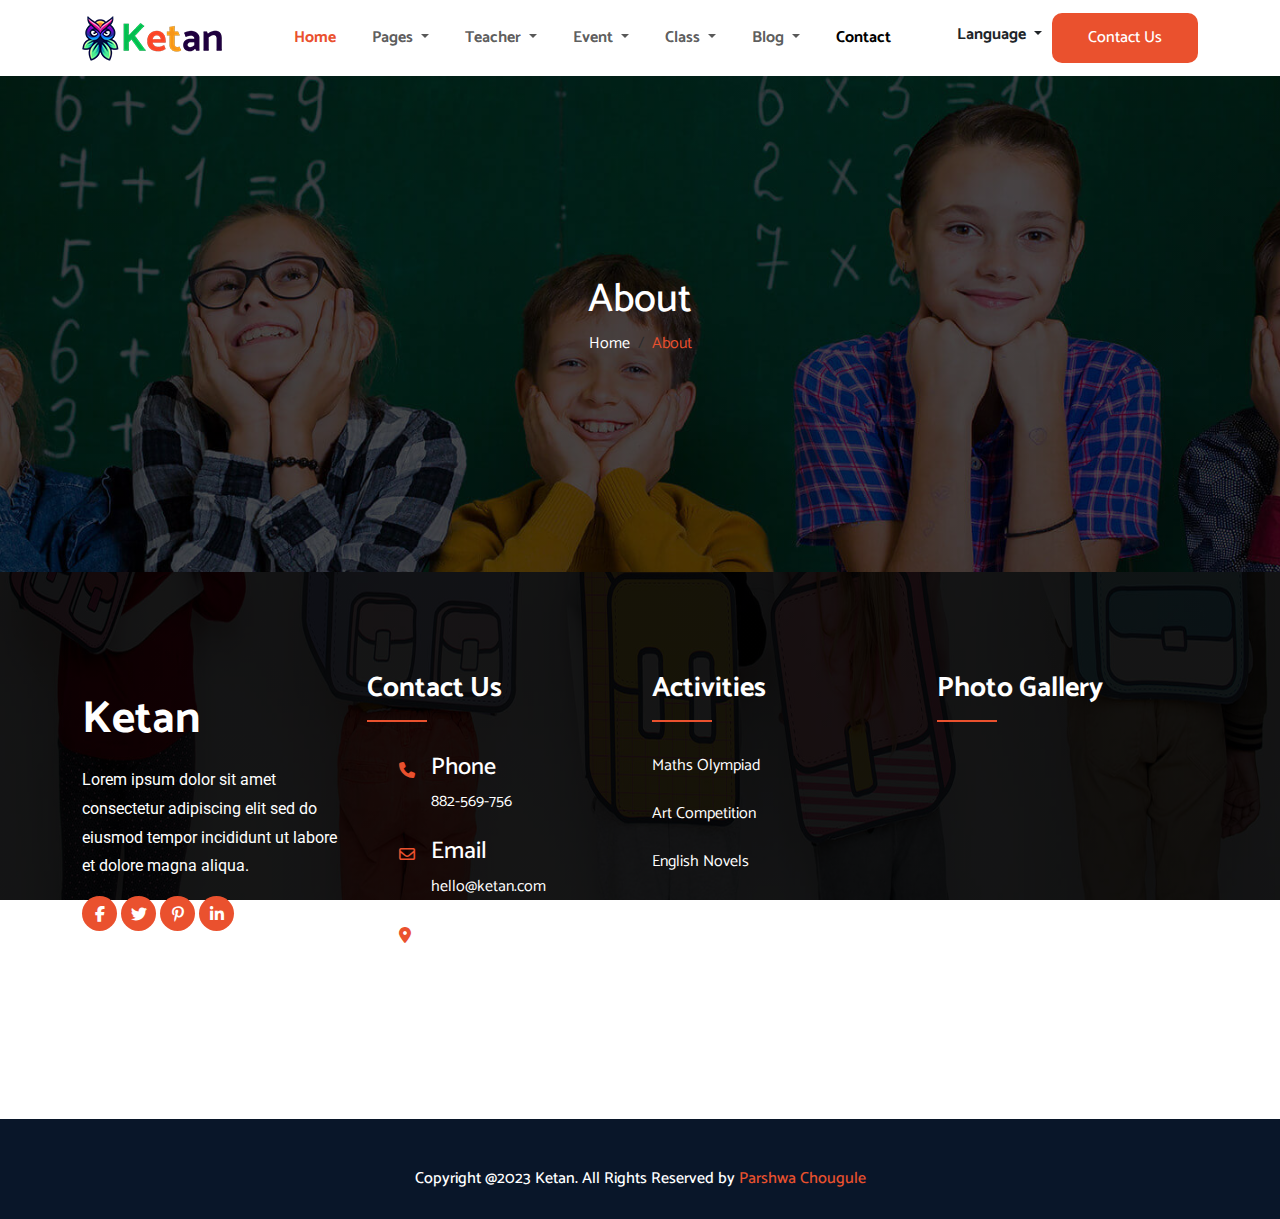
==== about.html @ 49267022 "footer section" ====
<!DOCTYPE html>
<html lang="en">
    <head>
        <meta charset="UTF-8">
        <meta name="viewport" content="width=device-width, initial-scale=1.0">
        <meta charset="UTF-8">
        <meta name="viewport" content="width=device-width, initial-scale=1.0">
        <title>Ketan - Childcare & Kids School</title>
        <link rel="shortcut icon" href="./assets/img/favicon.png" type="image/x-icon">

        <link rel="stylesheet" href="https://cdnjs.cloudflare.com/ajax/libs/font-awesome/6.4.2/css/all.min.css">
        <link rel="stylesheet" href="https://fonts.googleapis.com/css2?family=Material+Symbols+Outlined:opsz,wght,FILL,GRAD@24,400,0,0" />
        <link rel="stylesheet" href="https://cdn.jsdelivr.net/npm/bootstrap@5.3.2/dist/css/bootstrap.min.css">
        <link rel="stylesheet" href="./assets/css/style.css">
    </head>
    <body>
        <!-- Header Section Start -->
        <header>
                <nav class="navbar navbar-expand-lg ">
                    <div class="container">
                    <a class="navbar-brand" href="index.html">
                        <img src="./assets/img/logo.png" alt="">
                    </a>
                    <button class="navbar-toggler" type="button" data-bs-toggle="collapse" data-bs-target="#navbarSupportedContent" aria-controls="navbarSupportedContent" aria-expanded="false" aria-label="Toggle navigation">
                        <span class="navbar-toggler-icon"></span>
                    </button>
                    <div class="collapse navbar-collapse" id="navbarSupportedContent">
                        <ul class="navbar-nav mx-auto mb-2 mb-lg-0">
                            <li class="nav-item">
                                <a class="nav-link text-orange fw-bold active" aria-current="page" href="index.html">
                                    Home
                                </a>
                            </li>
                            <li class="nav-item dropdown">
                                <a class="nav-link fw-bold dropdown-toggle" href="#" role="button" data-bs-toggle="dropdown" aria-expanded="false">
                                Pages
                                </a>
                                <ul class="dropdown-menu">
                                    <li><a class="dropdown-item fw-bold" href="about.html">About</a></li>
                                    <li><a class="dropdown-item fw-bold" href="#">Gallery</a></li>
                                    <li><a class="dropdown-item fw-bold" href="#">Pricing</a></li>
                                    <li><a class="dropdown-item fw-bold" href="#">How to Apply</a></li>
                                </ul>
                            </li>
                            <li class="nav-item dropdown">
                                <a class="nav-link fw-bold dropdown-toggle" href="#" role="button" data-bs-toggle="dropdown" aria-expanded="false">
                                Teacher
                                </a>
                                <ul class="dropdown-menu">
                                    <li><a class="dropdown-item fw-bold" href="#">Teacher</a></li>
                                    <li><a class="dropdown-item fw-bold" href="#">Teacher Details</a></li>
                                </ul>
                            </li>
                            <li class="nav-item dropdown">
                                <a class="nav-link fw-bold dropdown-toggle" href="#" role="button" data-bs-toggle="dropdown" aria-expanded="false">
                                Event
                                </a>
                                <ul class="dropdown-menu">
                                    <li><a class="dropdown-item fw-bold" href="#">Event</a></li>
                                    <li><a class="dropdown-item fw-bold" href="#">Event Details</a></li>
                                </ul>
                            </li>
                            <li class="nav-item dropdown">
                                <a class="nav-link fw-bold dropdown-toggle" href="#" role="button" data-bs-toggle="dropdown" aria-expanded="false">
                                Class
                                </a>
                                <ul class="dropdown-menu">
                                    <li><a class="dropdown-item fw-bold" href="#">Class</a></li>
                                    <li><a class="dropdown-item fw-bold" href="#">Class Details</a></li>
                                </ul>
                            </li>
                            <li class="nav-item dropdown">
                                <a class="nav-link fw-bold dropdown-toggle" href="#" role="button" data-bs-toggle="dropdown" aria-expanded="false">
                                Blog
                                </a>
                                <ul class="dropdown-menu">
                                    <li><a class="dropdown-item fw-bold" href="#">Bolg</a></li>
                                    <li><a class="dropdown-item fw-bold" href="#">Bolg Details</a></li>
                                </ul>
                            </li>
                            <li class="nav-item">
                                <a class="nav-link fw-bold active" aria-current="page" href="#">Contact</a>
                            </li>
                        </ul>
                        <form class="d-flex " role="search">
                            <li class="nav-item dropdown">
                                <a class="nav-link fw-bold dropdown-toggle" href="#" role="button" data-bs-toggle="dropdown" aria-expanded="false">
                                Language
                                </a>
                                <ul class="dropdown-menu">
                                    <li><a class="dropdown-item" href="#">Class</a></li>
                                    <li><a class="dropdown-item" href="#">Class Details</a></li>
                                </ul>
                            </li>
                        <button class="btn" type="submit">Contact Us</button>
                        </form>
                    </div>
                    </div>
                </nav>
        </header>
        <!-- /Header Section End -->
         
        <!-- About Banner Section Start -->
        <section class="about-banner">
            <div class="container">
                <div class="row">
                    <div class="col-12">
                        <h1 class="text-center text-white">About</h1>
                        <nav aria-label="breadcrumb">
                            <ol class="breadcrumb d-flex align-items-center justify-content-center">
                                <li class="breadcrumb-item"><a class="text-decoration-none text-white" href="index.html">Home</a></li>
                                <li class="breadcrumb-item active text-orange" aria-current="page">About</li>
                            </ol>
                        </nav>
                    </div>
                </div>
            </div>
        </section>
        <!-- /About Banner Section End -->

        <!-- Footer Section Start -->
        <footer class="footer pt-100 pb-70">
            <div class="container">
             <div class="row">
                 <div class="col-lg-3 col-ms-6">
                     <h1 class="text-white">Ketan</h1>
                     <p class="text-white">Lorem ipsum dolor sit amet consectetur adipiscing elit sed do eiusmod tempor incididunt ut labore et dolore magna aliqua.
                     </p>
                     <ul class="list-unstyled">
                         <li class="d-inline-block social">
                             <a href="javascript:void()" class="text-decoration-none">
                                 <i class="fa-brands fa-facebook-f text-white"></i>
                             </a>
                         </li>
                         <li class="d-inline-block social">
                             <a href="javascript:void()" class="text-decoration-none">
                                 <i class="fa-brands fa-twitter text-white"></i>
                             </a>
                         </li>
                         <li class="d-inline-block social">
                             <a href="javascript:void()" class="text-decoration-none">
                                 <i class="fa-brands fa-pinterest-p text-white"></i>
                             </a>
                         </li>
                         <li class="d-inline-block social">
                             <a href="javascript:void()" class="text-decoration-none">
                                 <i class="fa-brands fa-linkedin-in text-white"></i>
                              </a>
                         </li>
                     </ul>
                 </div>
                 <div class="col-lg-3 col-ms-6 contact">
                     <h3 class="text-white fw-bold position-relative pb-3">Contact Us</h1>
                     <ul class="list-untyled">
                         <li class="d-flex pt-4">
                             <i class="fa-solid fa-phone text-orange pt-2"></i>
                             <div class="ms-3">
                                 <h4 class="text-white">Phone</h4>
                                 <a class="text-decoration-none" href="tel:882-569-756">882-569-756</a>
                             </div>
                         </li>
                         <li class="d-flex pt-4">
                             <i class="fa-regular fa-envelope text-orange pt-2"></i>
                             <div class="ms-3">
                                 <h4 class="text-white">
                                     Email
                                 </h4>
                                 <a class="text-decoration-none" href="Email:hello@ketan.com">hello@ketan.com</a>
                             </div>
                         </li>
                         <li class="d-flex pt-4">
                             <i class="fa-solid fa-location-dot text-orange pt-1"></i>
                             <div class="ms-3">
                                 <h4 class="text-white">
                                     Address
                                 </h4>
                                 <p class="text-white">
                                     416119 Karveer Kolhapur,<br>Maharashtra, India
                                 </p>
                             </div>
                         </li>
                     </ul>
                 </div>
                 <div class="col-lg-3 col-ms-6 contact">
                     <h3 class="text-white fw-bold position-relative pb-3">Activities</h1>
                     <ul class="list-unstyled">
                         <li class="pt-4">
                             <a class="text-decoration-none pt-1" href="Maths Olympiad">Maths Olympiad</a>
                         </li>
                         <li class="pt-4">
                             <a class="text-decoration-none pt-1" href="Art Competition">Art Competition</a>
                         </li>
                         <li class="pt-4">
                             <a class="text-decoration-none pt-1" href="English Novels">English Novels</a>
                         </li>
                         <li class="pt-4">
                             <a class="text-decoration-none pt-1" href="Science Competition">Science Competition</a>
                         </li>
                         <li class="pt-4">
                             <a class="text-decoration-none pt-1" href="Teachers Day">Teachers Day</a>
                         </li>
                         <li class="pt-4">
                             <a class="text-decoration-none pt-1" href="World Kids Day">World Kids Day</a>
                         </li>
                     </ul>
                 </div>
                 <div class="col-lg-3 col-ms-6">
                     <h3 class="text-white fw-bold position-relative pb-3">Photo Gallery</h1>
                     <ul>
                         <li>
                             <div class="overflow-hidden"></div>
                         </li>
                         <li></li>
                         <li></li>
                     </ul>
                 </div>
             </div>
            </div>
         </footer>
         <!-- /Footer Section End -->
 
         <!-- Footer Bottom Section Start -->
         <footer class="bottom">
             <h6>Copyright @2023 Ketan. All Rights Reserved by <a class="text-decoration-none" href="Parshwa">Parshwa Chougule</a></h6>
         </footer>
         <!-- /Footer Bottom Section End -->
    </body>
</html>
---- assets/css/style.css ----
/* @import url('https://fonts.googleapis.com/css2?family=Catamaran:wght@100;200;300;400;500;600;700;800;900&family=Poppins&family=Roboto:wght@100;300;400;500;700;900&display=swap'); */
@import url('https://fonts.googleapis.com/css2?family=Catamaran:wght@100;200;300;400;500;600;700;800;900&family=Poppins&family=Roboto:wght@100;300;400;500;700;900&family=Sacramento&display=swap');
*{
    margin: 0px;
    padding: 0px;
    box-sizing: border-box;
    border: none;
    font-family: "Catamaran", sans-serif;
    font-size: 16px;
}
/* Universal CSS Start */
.text-orange{color: #EA512E !important;}
.text-black{color: #1B0238;}
.text-silver{color: #797B8C;}
.bg-light-orange{background: #FDF6ED ;}
.bg-light-yellow{background: #FEE9CA;}
.bg-orange{background: #EA512E;}
.bg-yellow{background: #F5890D;}
.mt-5{margin-top: 50px;}
.mt-10{margin-top: 100px;}
.mt-20{
    margin-top: 150px;
}
.ml-20{margin-left: 78%;}
.pt-20{padding-top: 25px;}
.pt-60{padding-top: 100px;}
.pl-2{padding-left: 2px;}
.pl-20{padding-left: 20px;}
.pl-50{padding-left: 77.7%;}
.pb-70{padding-bottom: 70px;}
.pt-100{padding-top: 100px;}
.pt-50{padding-top: 43%;}
.pt-40{padding-top: 63.4%;}
.pt-30{padding-top: 42.6%;}
.pb-100{padding-bottom: 100px;}
.btn{
    color: #fff;
    display: inline-block;
    padding: 12px 35px;
    font-size: 16px;
    font-weight: 500;
    border-radius: 10px;
    background: #EA512E;
}
.btn:hover{
    color: #fff;
    background: #F5890D;
}
.btn1{
    color: #fff;
    display: inline-block;
    text-decoration: none;
    padding: 12px 35px;
    font-size: 16px;
    font-weight: 500;
    border-radius: 10px;
    background: #F5890D;
}
.btn1:hover{
    color: #fff;
    background: #EA512E;
}
p {
    margin-bottom: 15px;
    line-height: 1.8;
    color: #6b6b84;
    font-weight: 400;
    font-family: "Roboto", sans-serif;
    font-size: 16px;
    
}
img{
    display: inline-block;
    max-width: 100%;
    height: auto;
}
/* /Universal CSS End */

/* Header Section Start */
li{
    list-style-type: none;
}
.nav-link{
    margin: 10px;
}
/* /Header Section End */

/* Hero Section Start */
.banner{
    width: 100%;
    height: 700px;
    background: url(../img/main-banner-bg.jpg);
    background-size: cover;
    background-position: 100% 100%;
}
.shape-1{
    top: 3.5%;
    left: .7%;
    animation: move 1s linear infinite alternate;
}
.shape-2{
    top: 3.5%;
    left: 50%;
    animation: move2 1s linear infinite alternate;
}
.shape-3{
    top: 66%;
    left: .7%;
    z-index: 9;
    animation: move3 1s linear infinite alternate;
}
.shape-4{
    top: 88%;
    left: 50%;
    z-index: 9;
    animation: move4 3s linear infinite alternate;
}
.shape-5{
    top: 102%;
    left: 90%;
    animation: move5 1s linear infinite alternate;
}
.shape-6{
    top: 92%;
    left: 0%;
}
.banner h1 {
    color: #1B0238;
    font-size: 60px;
    font-weight: bold;
    margin-top: 20px;
    margin-bottom: 20px;
}
/* /Hero Section End */

/* Banner Section Start */
.banner2 span,
.popular span,
.teacher span,
.core-value span,
.upcoming span,
.blog span,
.testimonials .span{
    font-size: 20px;
    color: #ea512e;
    font-weight: 600;
    font-family: "Sacramento", cursive;
}
.banner2 h3,
.popular h2,
.teacher h3,
.core-value h3,
.upcoming h3,
.blog h2,
.testimonials h2,
.footer h1{
    font-size: 45px;
    margin-top: 20px;
    margin-bottom: 20px;
    font-weight: bold;
}
.banner2 .image{
    text-align: center;
    position: relative;
    z-index: 1;
}
.banner2 .image img{
    border-radius: 50%;
    padding: 20px;
}
.teacher .teacher-image{
    z-index: 999 !important;
}
.banner2 .image::before{
    position: absolute;
    content: "";
    height: 100%;
    width: 100%;
    background-color: #ea512e;
    left: 0;
    right: 0;
    top: 0;
    z-index: -1;
    border-radius: 50%;
    transition: 0.5s;
    animation: border-transform-default 20s linear infinite alternate forwards;
}
.banner2 .image::after{
    position: absolute;
    content: "";
    height: 100%;
    width: 100%;
    background-color: #F5890D;
    left: 0;
    right: 0;
    top: 0;
    z-index: -1;
    border-radius: 50%;
    transition: 0.5s;
    animation: border-transform-default 50s linear infinite alternate forwards;
}
.banner2 li{
    list-style-type: none;
    position: relative;
    font-size: 16px;
    font-weight: 600;
    color: #1b0238;
    max-width: 50%;
    margin-top: 20px;
    padding-left: 40px;
    padding-top: 5px;
}
.banner2 li span{
    height: 30px;
    width: 30px;
    line-height: 30px;
    font-size: 16px;
    font-family: "Roboto", sans-serif;
    display: inline-block;
    color: #ffffff;
    background: #ea512e;
    border-radius: 50px;
    text-align: center;
    position: absolute;
    left: 0;
    top: 0;
    
}
.banner2 li:hover span{
    background:#F5890D;
    transition: all 0.3s linear;
}
/* /Banner Section End */

/* Popular class Section Start */
.popular .card:hover img{
    transform: rotate(2deg) scale(1.1);
    transition: all 0.3s linear;
}
.card-body{
    padding: 40px 30px;
}
.popular .card-body .price{
    position: absolute;
    display: inline-block;
    padding: 10px;
    margin-top: 76.8%;
    background-color: #ea512e;
    right: 0;
    top: 0;
    font-size: 20px;
    font-weight: bold;
    color: #ffffff;
    line-height: 1;
    border-radius: 0 0 0 10px;
    transition: 0.5s;
}
.popular .list{
    margin-top: 20px;
    padding: 20px 10px;
    border-top: 1px dashed #EA512E;
}
.popular .list .span,
.testimonials .card.teacher .Music{
    font-family: "Catamaran", sans-serif;
    font-size: 16px;
}
/* /Popular class Section End */

/* Core Value Section Start */
.core-value .number{
    width: 60px;
    height: 60px;
    line-height: 60px;
    text-align: center;
    border-radius: 50%;
    display: inline-block;
    margin-top: 1.5%;
    margin-right: 20px;
    font-size: 25px;
    color: #1B0238;
    border: 3px solid #fff;
    outline: 1px solid #e5e4e4;
    outline-offset: 2px;
    transition: 0.5s;
    cursor: pointer;
    font-family: "Catamaran", sans-serif;
}
.core-value .number:hover{
    color: #fff;
    transition: 0.5s;
    background: #EA512E !important;
    outline-color: #EA512E;
}

/* /Core Value Section End */

/* Teacher Section Start */
.teacher{
    background: url(../img/teacher-bg.jpg);
    background-size: 100% 100%;
}
.teacher .social-media{
    position: absolute;
    bottom: 0;
    left: 0;
    right: 0;
    margin-bottom: -70px;
    transition: all 0.5s ease-in;
}
.teacher .teacher-image::before{
    position: absolute;
    content: "";
    height: 100%;
    width: 100%;
    background-color: #ea512e;
    left: 0;
    right: 0;
    top: 0;
    z-index: -1;
    border-radius: 50%;
    transition: 0.5s;
    animation: border-transform-default 10s linear infinite alternate forwards;
}
.teacher .teacher-image:hover .social-media{
    margin-bottom: 0px;
    transition: all 0.5s ease-out;
}
.teacher .social-media li{
    width: 30px;
    height: 30px;
    line-height: 32px;
    background: #EA512E;
    border-radius: 50%;
    transition: 0.3s ease;
}
.teacher .social-media li a{
    color: white;
}
.teacher .social-media li:hover{
    background: #f5890d;
    transition: 0.3s ease;
}
/* /Teacher Section End */

/* Testimonials Section Start */
.card.teachers{
    height: auto;
    padding: 30px;
    text-align: center;
    border-radius: 49%;
    border: none;
    background-color: #FEE9CA;
}
.card.teachers div{
    width: 65px;
    height: 65px;
    line-height: 75px;
    margin: auto;
    border-radius: 50%;
    color: #EA512E;
    background: #fff;
}
.card.teachers:hover div{
    color: #fff;
    background: #EA512E;
    transition: all 0.2s linear;
}
.testimonials .nav-button button{
    width: 50px;
    height: 50px;
    line-height: 10px;
    font-size: 45px;
    font-weight: 600;
    border-radius: 50%;
   text-align: center;
    color: #fff;
    background: #EA512E;
    margin-left: -40px;
}
.testimonials .nav-button button:hover{
    background: #F5890D;
    transition: 0.3s linear;
}

/* /Testimonials Section End */

/* Upcoming Events Section Start */
.upcoming{
    position: relative;
    background: url(../img/event-bg.jpg);
    background-size: 100% 100%;
    background-attachment: fixed;
}
/* /Upcoming Events Section End */

/* News And Blog Section Start */
.blog .card:hover img{
    transform: rotate(2deg) scale(1.1);
    transition: all 0.3s linear;
}
.card-boy{
    padding: 40px 30px;
    background: #FDEEE9;
}
.card-boy .a{
    color: #1B0238;
    font-weight: 700;
}
.card-boy .a:hover{
    color: #EA512E;
    transition: all 0.1s linear;
}
/* /News And Blog Section End */

/* Footer Section Start */
.footer{
    background: linear-gradient(rgba(0,0,0,0.9),rgba(0,0,0,0.9)),url(../img/footer-bg.jpg);
    background-size: 100% 100%;
    background-repeat: no-repeat;
    background-attachment: fixed;
}
.footer .social{
    width: 35px;
    height: 35px;
    font-size: 16px;
    text-align: center;
    line-height: 40px;
    border-radius: 50%;
    background: #EA512E;
}
.footer h3::after{
    content: '';
    position: absolute;
    bottom: 0;
    left: 0;
    width: 60px;
    height: 2px;
    background-color: #EA512E;
}
.footer .contact a{
    color: #fff;
}
.footer .contact a:hover{
    color: #EA512E;
    border-bottom: 1px solid #EA512E;
    transition: 0.3s;
}
.footer .Gallary img{
    padding: 1px;
}
.footer .Gallary .photos{
    display: inline-block;
}
.footer .Gallary img:hover{
    transform: rotate(2deg) scale(1.2);
    transform: all .6s;
    transition: all 0.9s;
}
.footer .Gallary img{
    transform: all .6s;
    transition: all 0.9s;
}
/* /Footer Section End */

/* Footer Bottom Section Start */
.bottom{
    width: 100%;
    height: 100px;
    padding-top: 50px;
    background: #091629;
    color: #fff;
    text-align: center;
    
}
.bottom a{
    color: #EA512E;
}
.bottom a:hover{
    color: #fff;
}
/* Footer Bottom Section End */

/* about Section Start */
.about-banner{
    width: 100%;
    padding: 200px 0px;
    background: linear-gradient(rgba(0,0,0,0.7),rgba(0,0,0,0.7)),url(../img/page-banner-1\ \(1\).jpg);
    background-size: cover;
    background-position: center center;
    background-attachment: fixed;
}
/* about Section End */







/* Animation Section Start */
.rotate2{
    position: fixed;
    top: 50%;
    right: 20px;
    margin-top: 10px;
    display: flex;
    padding: 15px;
    color: #fff;
    width: 130px;
    height: 50px;
    border-radius: 20px;
    background-color: rgb(112, 176, 17);
    animation: rotate2 2s linear alternate infinite;
}
/* /Animation Section End */
















@keyframes rotate2 {
    0%{
        transform: scale(1,1,1);
    }
    50%{
        transform: scale3d(0.7,0.7,0.7) rotate3d(0,0,1, -10deg);
    }
    100%{
        transform: scale3d(1,1,1) rotate3d(0,0,1, 10deg);
    }
}

@keyframes move{
    0%{}
    100%{left: 2%;}
} 
@keyframes move2{
    0%{}
    100%{left: 52.5%;}
} 
@keyframes move3{
    0%{}
    100%{left: 2%;}
} 
@keyframes move4{
    0%{}
    100%{top: 83%;}
} 
@keyframes move5{
    0%{}
    100%{left: 88%;}
} 


@keyframes border-transform-default {
    0%, 100% {
        border-radius: 63% 37% 54% 46%/55% 48% 52% 45%;
    }
    14% {
        border-radius: 40% 60% 54% 46%/49% 60% 40% 51%;
    }
    28% {
        border-radius: 54% 46% 38% 62%/49% 70% 30% 51%;
    }
    42% {
        border-radius: 61% 39% 55% 45%/61% 38% 62% 39%;
    }
    56% {
        border-radius: 61% 39% 67% 33%/70% 50% 50% 30%;
    }
    70% {
        border-radius: 50% 50% 34% 66%/56% 68% 32% 44%;
    }
    84% {
        border-radius: 46% 54% 50% 50%/35% 61% 39% 65%;
    }
}
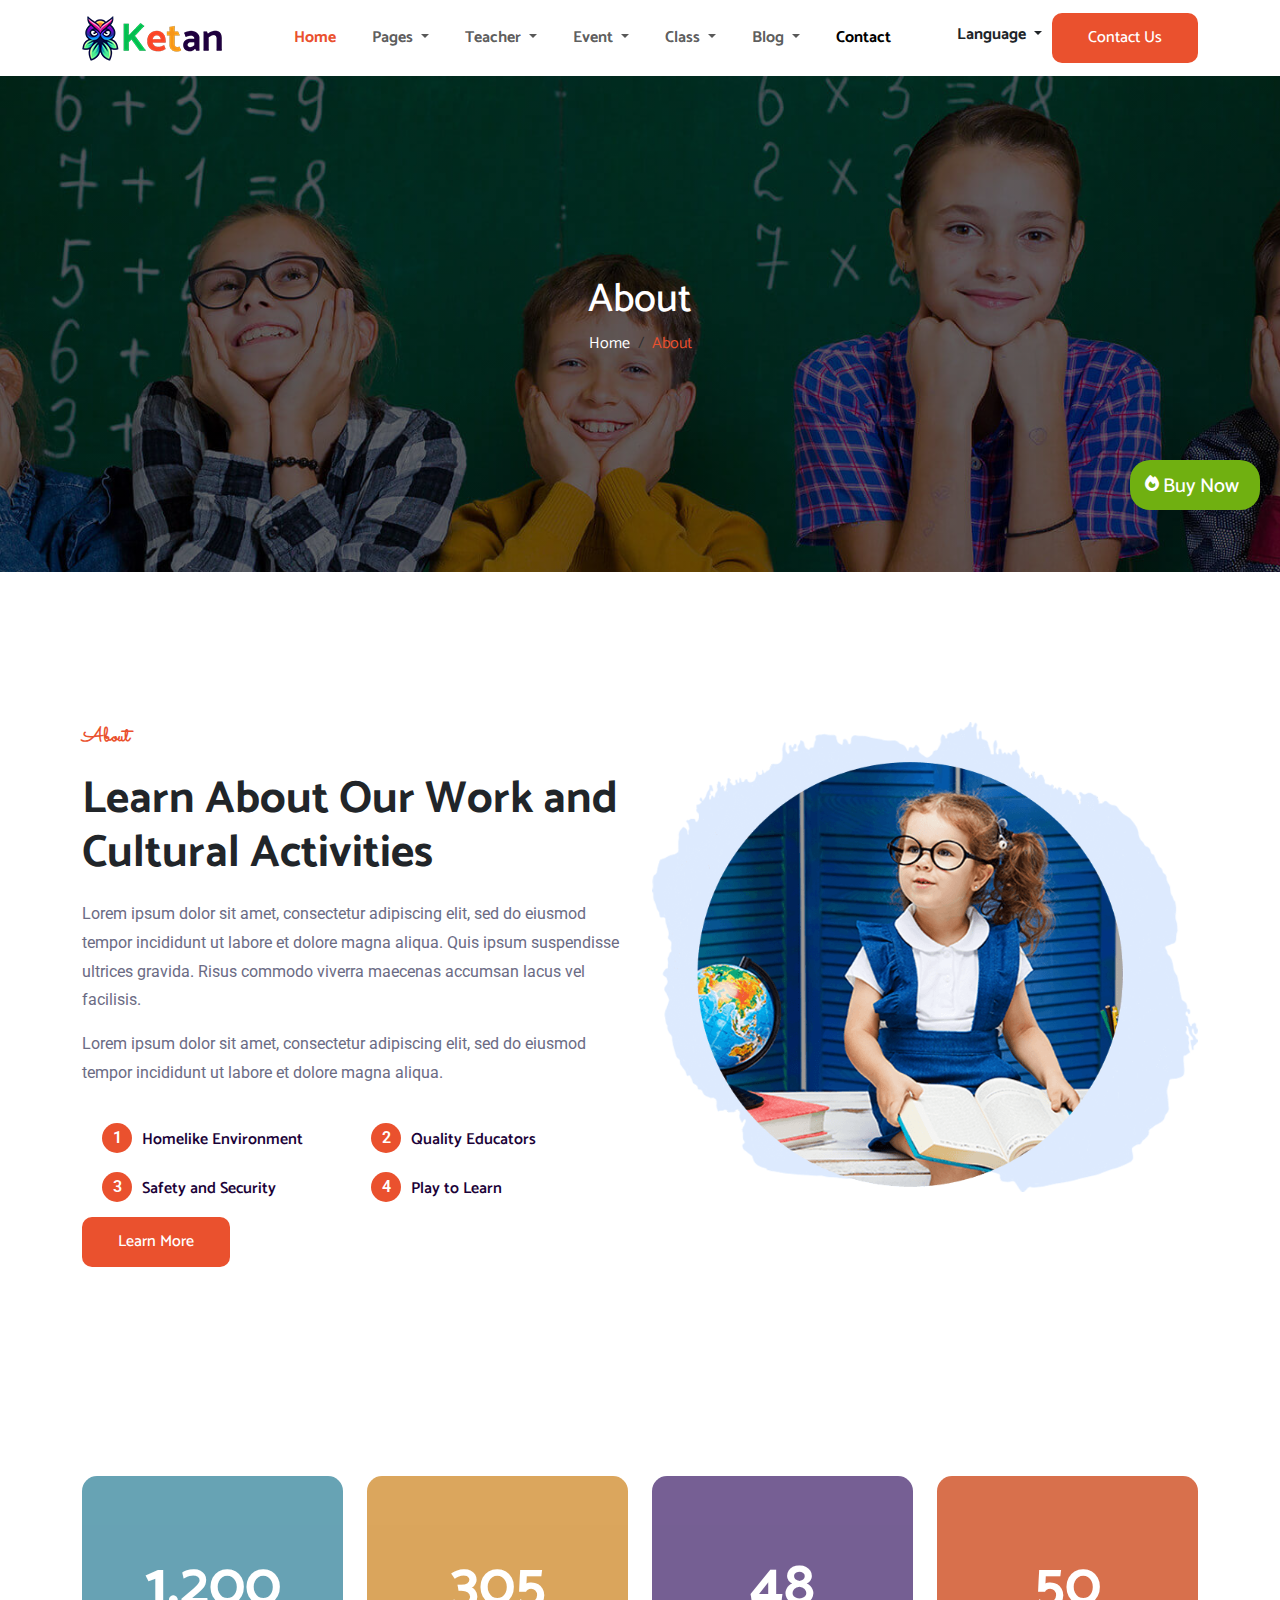
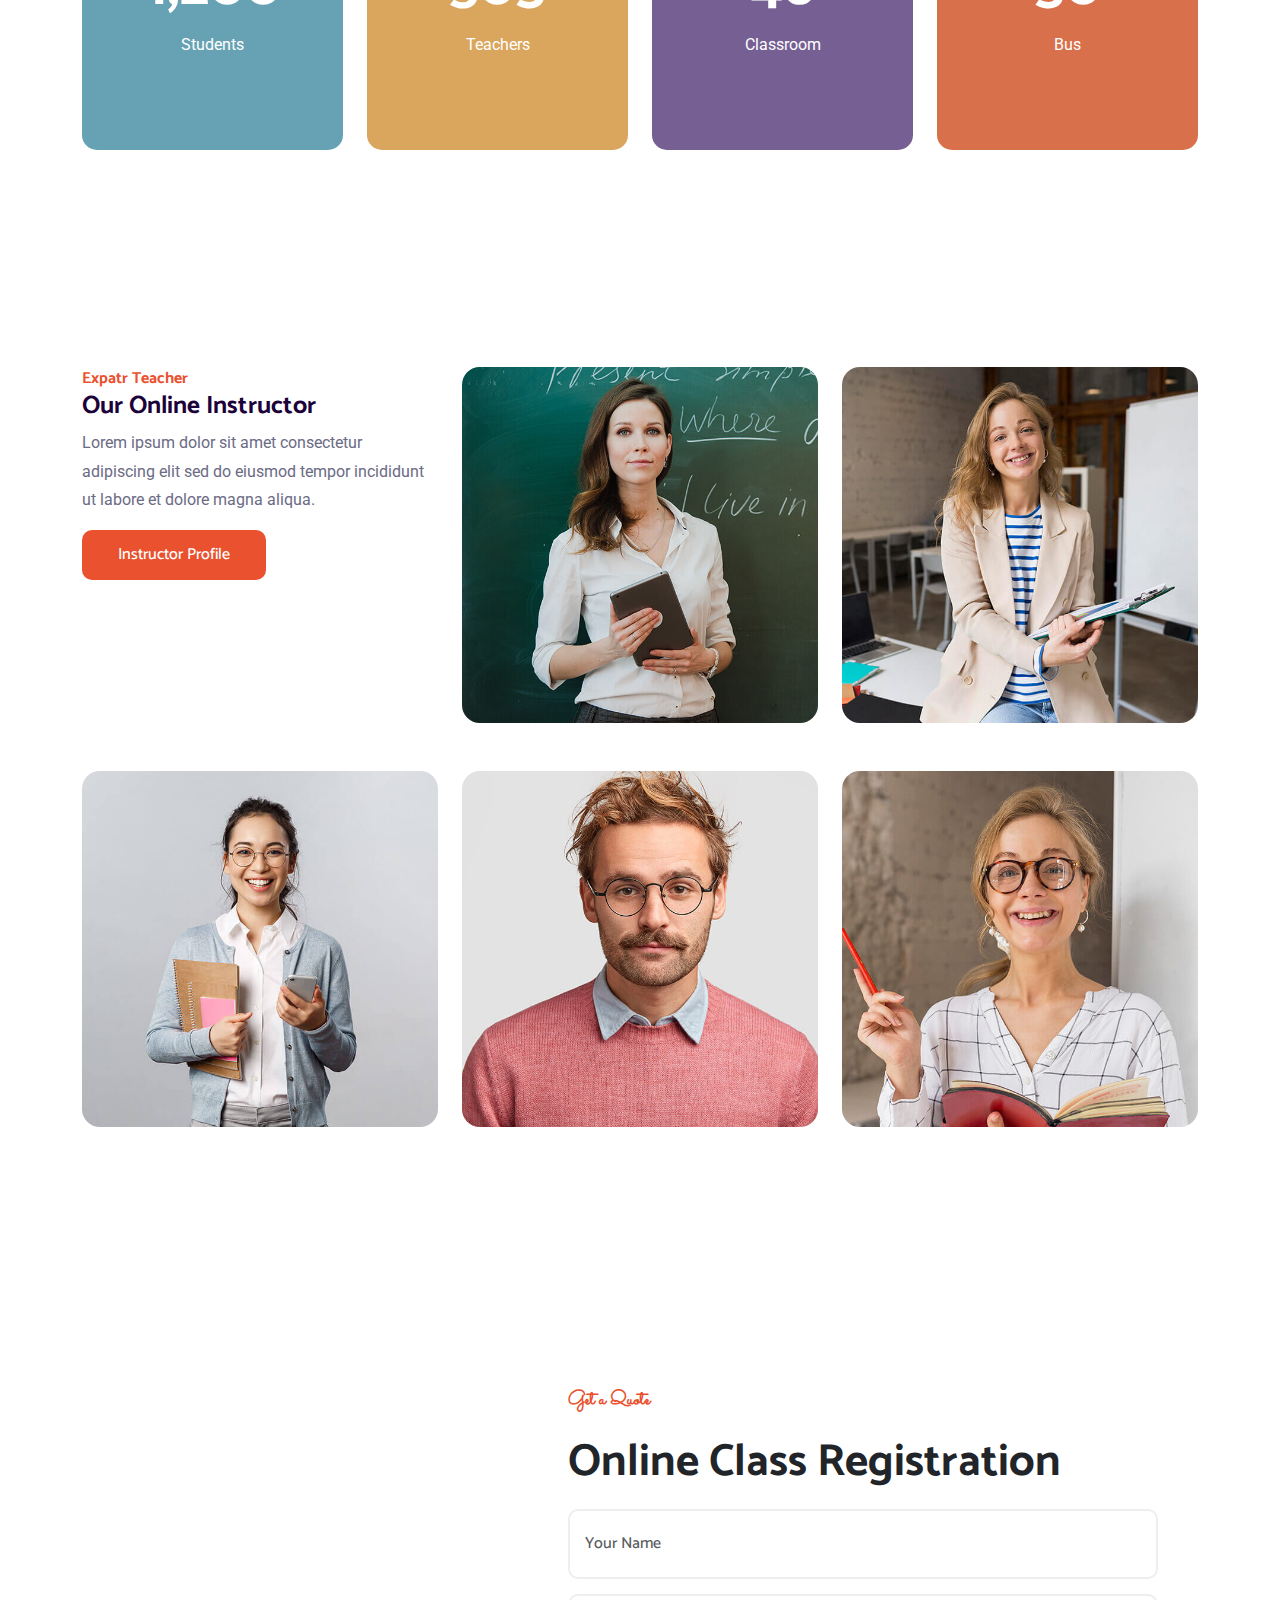
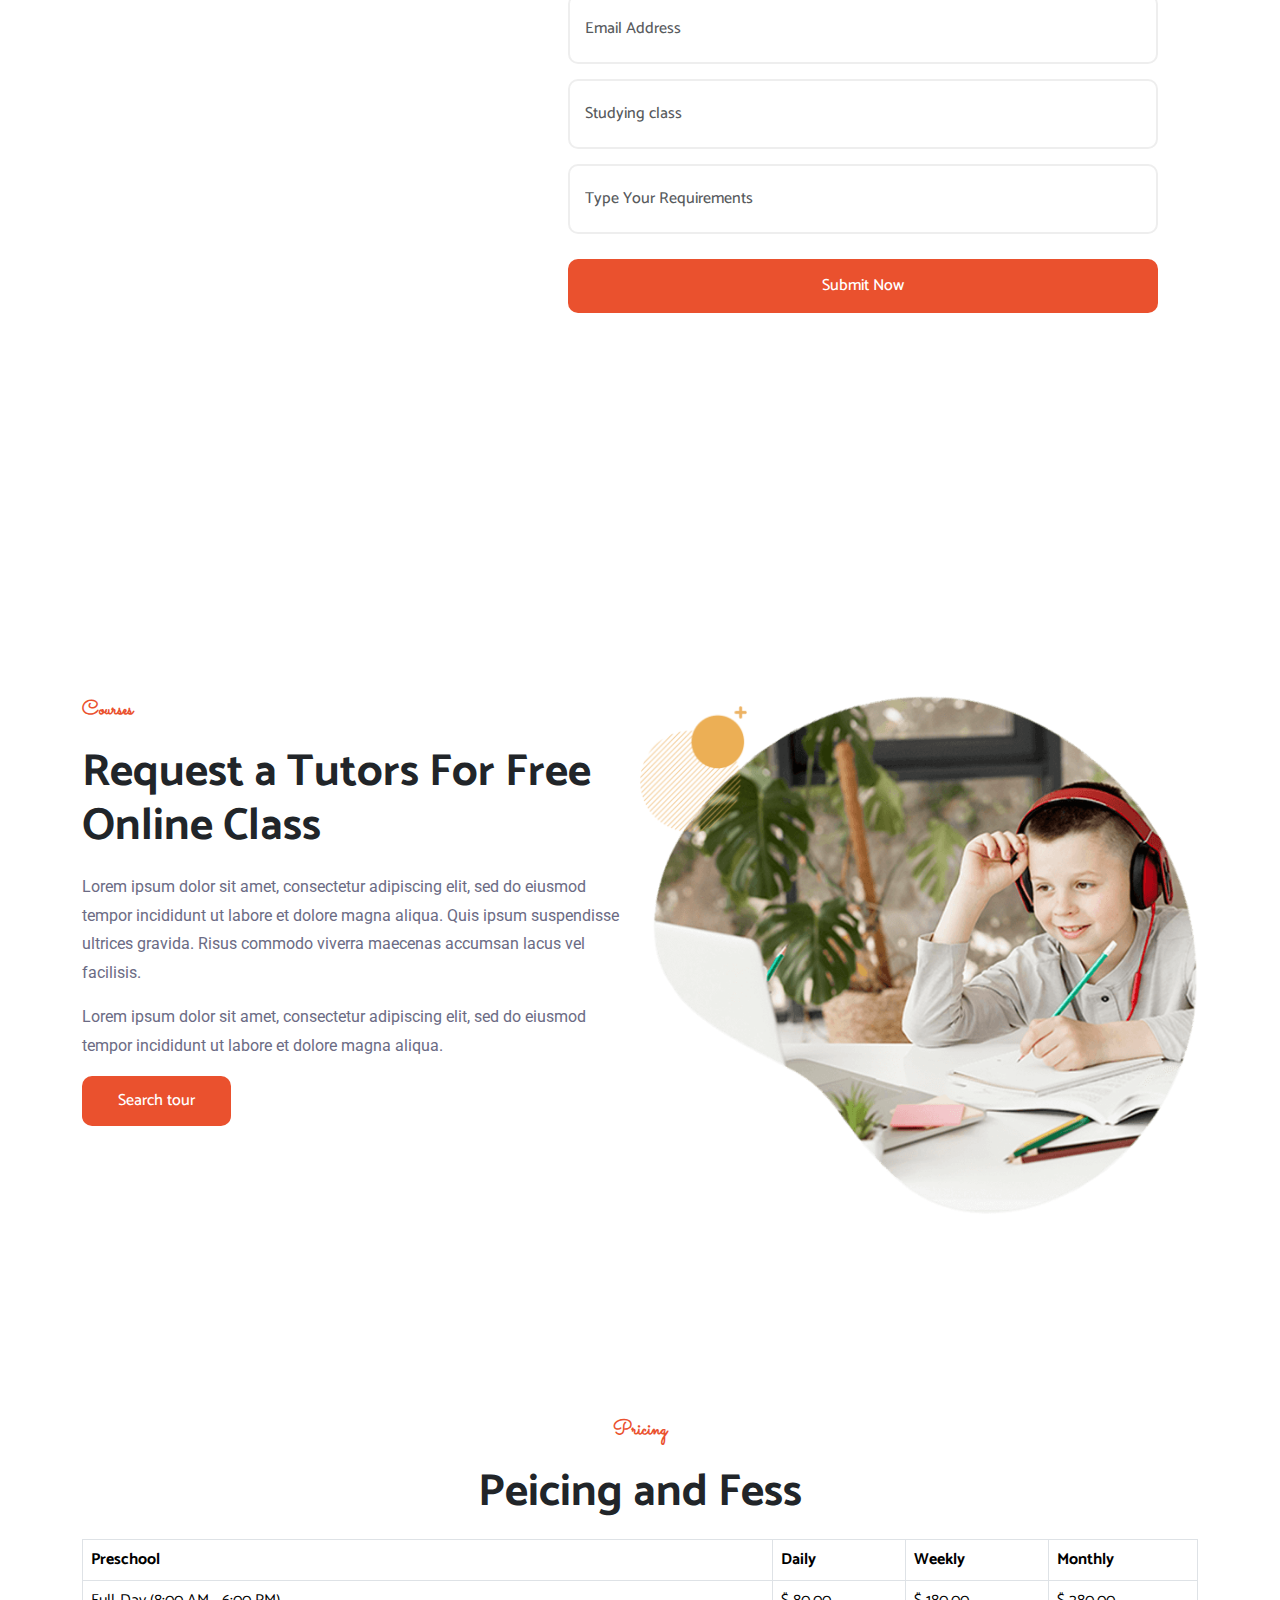
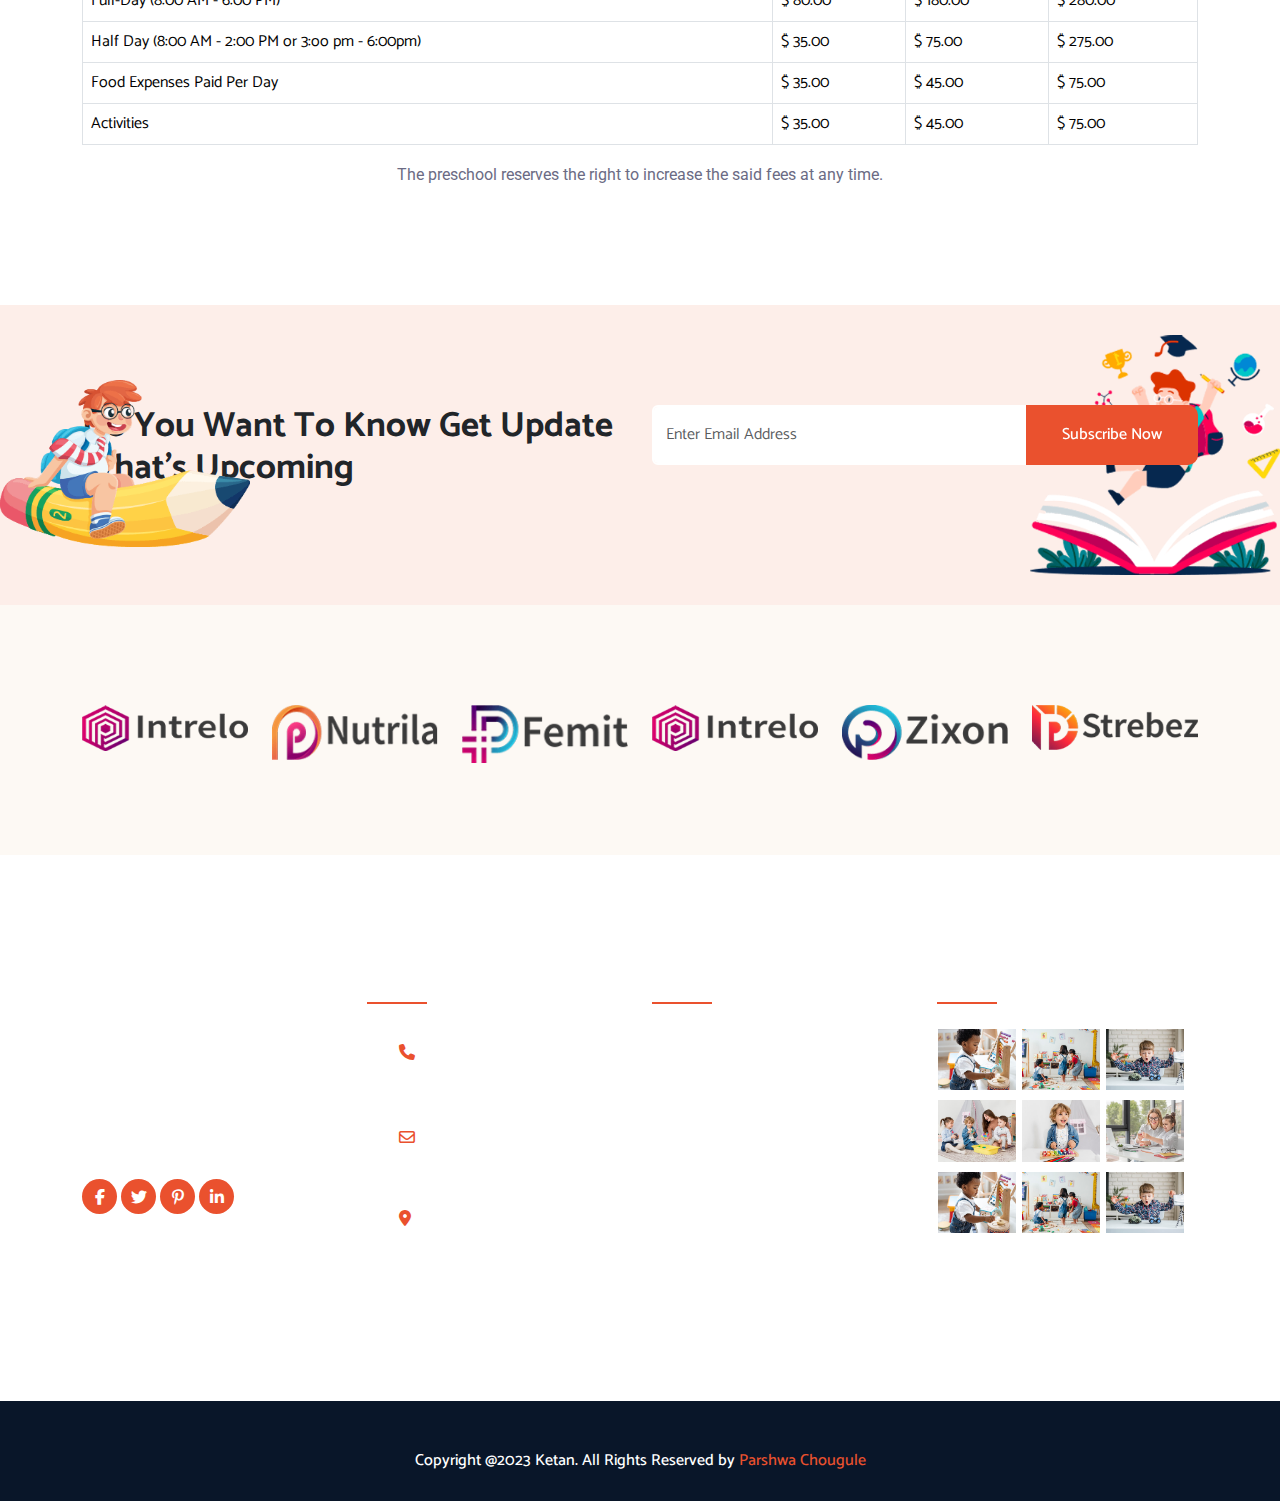
==== commit 9c13eab3: "All Section" ====
--- a/about.html
+++ b/about.html
@@ -37,7 +37,7 @@
                                 </a>
                                 <ul class="dropdown-menu">
                                     <li><a class="dropdown-item fw-bold" href="about.html">About</a></li>
-                                    <li><a class="dropdown-item fw-bold" href="#">Gallery</a></li>
+                                    <li><a class="dropdown-item fw-bold" href="gallery.html">Gallery</a></li>
                                     <li><a class="dropdown-item fw-bold" href="#">Pricing</a></li>
                                     <li><a class="dropdown-item fw-bold" href="#">How to Apply</a></li>
                                 </ul>
@@ -47,8 +47,8 @@
                                 Teacher
                                 </a>
                                 <ul class="dropdown-menu">
-                                    <li><a class="dropdown-item fw-bold" href="#">Teacher</a></li>
-                                    <li><a class="dropdown-item fw-bold" href="#">Teacher Details</a></li>
+                                    <li><a class="dropdown-item fw-bold" href="teacher.html">Teacher</a></li>
+                                    <li><a class="dropdown-item fw-bold" href="Teacher-Details.html">Teacher Details</a></li>
                                 </ul>
                             </li>
                             <li class="nav-item dropdown">
@@ -56,7 +56,7 @@
                                 Event
                                 </a>
                                 <ul class="dropdown-menu">
-                                    <li><a class="dropdown-item fw-bold" href="#">Event</a></li>
+                                    <li><a class="dropdown-item fw-bold" href="event.html">Event</a></li>
                                     <li><a class="dropdown-item fw-bold" href="#">Event Details</a></li>
                                 </ul>
                             </li>
@@ -117,6 +117,315 @@
             </div>
         </section>
         <!-- /About Banner Section End -->
+
+        <!-- About Section Start -->
+        <section class="banner2 pb-100">
+            <div class="container">
+                <div class="row">
+                </div>
+                <div class="row">
+                    <div class="col-lg-6">
+                        <div class="mt-20">
+                            <span>About</span>
+                            <h3>Learn About Our Work and Cultural Activities</h3>
+                            <p>
+                                Lorem ipsum dolor sit amet, consectetur adipiscing elit, sed do eiusmod tempor incididunt ut labore et dolore magna aliqua. Quis ipsum suspendisse ultrices gravida. Risus commodo viverra maecenas accumsan lacus vel facilisis.
+                            </p>
+                            <p>
+                                Lorem ipsum dolor sit amet, consectetur adipiscing elit, sed do eiusmod tempor incididunt ut labore et dolore magna aliqua.
+                            </p>
+                            <ul class="row">
+                                <li class="col-lg-6">
+                                    <span>1</span>
+                                    Homelike Environment
+                                </li>
+                                <li class="col-lg-6">
+                                    <span>2</span>
+                                    Quality Educators
+                                </li>
+                                <li class="col-lg-6">
+                                    <span>3</span>
+                                    Safety and Security
+                                </li>
+                                <li class="col-lg-6">
+                                    <span>4</span>
+                                    Play to Learn
+                                </li>
+                            </ul>
+                            <div>
+                                <a href="javascript:void()" class="btn me-3">Learn More</a>
+                            </div>
+                        </div>
+                    </div>
+                    <div class="col-lg-6">
+                        <div class="imag mt-20">
+                            <img src="./assets/img/who-we-are-3.png" alt="" class="img-fluid">
+                        </div>
+                    </div>
+                </div>
+            </div>
+           </section>
+        <!-- /About Section End -->
+
+        <!-- Fun Facts Section Start -->
+        <section class="fun">
+            <div class="container">
+                <div class="row">
+                    <div class="col-lg-3 col-md-6 col-ms-6">
+                        <div class="fun-fact bg-1">
+                            <h3 class="text-white">1,200</h3>
+                            <p class="text-white">Students</p>
+                        </div>
+                    </div>
+                    <div class="col-lg-3 col-md-6 col-ms-6">
+                        <div class="fun-fact bg-2">
+                            <h3 class="text-white">305</h3>
+                            <p class="text-white">Teachers</p>
+                        </div>
+                    </div>
+                    <div class="col-lg-3 col-md-6 col-ms-6">
+                        <div class="fun-fact bg-3">
+                            <h3 class="text-white">48</h3>
+                            <p class="text-white">Classroom</p>
+                        </div>
+                    </div>
+                    <div class="col-lg-3 col-md-6 col-ms-6">
+                        <div class="fun-fact bg-4">
+                            <h3 class="text-white">50</h3>
+                            <p class="text-white">Bus</p>
+                        </div>
+                    </div>
+                </div>
+            </div>
+        </section>
+        <!-- /Fun Facts Section End -->
+
+        <!-- Expart Teacher Section Start -->
+        <section class="expart pt-100 pb-70">
+            <div class="container">
+                <div class="row">
+                    <div class="col-lg-4 col-md-6">
+                       <div class="exp-teacher">
+                        <span class="text-orange fw-bold">Expatr Teacher</span>
+                        <h6><a href="javascript:void()">Our Online Instructor</a></h6>
+                        <p>
+                            Lorem ipsum dolor sit amet consectetur adipiscing elit sed do eiusmod tempor incididunt ut labore et dolore magna aliqua.
+                        </p>
+                        <a href="javascript:void()" class="btn">Instructor Profile</a>
+                       </div>
+                    </div>
+                    <div class="col-lg-4 col-md-6">
+                        <div class="src">
+                            <img src="./assets/img/teacher-8.jpg" alt="image" class="mb-5" style="border-radius: 5%;">
+                        </div>
+                    </div>
+                    <div class="col-lg-4 col-md-6">
+                        <div class="src">
+                            <img src="./assets/img/teacher-9.jpg" alt="image" class="mb-5" style="border-radius: 5%;">
+                        </div>
+                    </div>
+                    <div class="col-lg-4 col-md-6">
+                        <div class="src">
+                            <img src="./assets/img/teacher-10.jpg" alt="image" class="mb-5" style="border-radius: 5%;">
+                        </div>
+                    </div>
+                    <div class="col-lg-4 col-md-6">
+                        <div class="src">
+                            <img src="./assets/img/teacher-11.jpg" alt="image" class="mb-5" style="border-radius: 5%;">
+                        </div>
+                    </div>
+                    <div class="col-lg-4 col-md-6">
+                        <div class="src">
+                            <img src="./assets/img/teacher-12.jpg" alt="image" class="mb-5" style="border-radius: 5%;">
+                        </div>
+                    </div>
+                </div>
+            </div>
+        </section>
+        <!-- /Expart Teacher Section end -->
+
+        <!-- Quote Section start -->
+        <section class="quote pt-100 pb-100">
+            <div class="container">
+                <div class="quotet">
+                    <div class="content">
+                        <span>Get a Quote</span>
+                        <h3>Online Class Registration</h3>
+                    </div>
+                    <form action="" class="form">
+                        <div class="form">
+                            <input type="text" class="form-control" placeholder="Your Name">
+                        </div>
+                        <div class="form">
+                            <input type="text" class="form-control" placeholder="Email Address">
+                        </div>
+                        <div class="form">
+                            <input type="text" class="form-control" placeholder="Studying class">
+                        </div>
+                        <div class="form">
+                            <input type="text" class="form-control" placeholder="Type Your Requirements">
+                        </div>
+                        <div class="">
+                            <a href="javascript:void()" class="btn butn">Submit Now</a>
+                        </div>
+                    </form>
+                </div>
+            </div>
+        </section>
+        <!-- /Quote Section End -->
+
+        <!-- Courses Section Start -->
+        <section class="Courses pt-100 pb-100 position-relative">
+            <div class="container-fluid">
+                <div class="col-lg-1 position-absolute shape-7">
+                    <img src="./assets/img/choose-shape-1.png" alt="" width="120%">
+                </div>
+            </div>
+            <div class="container">
+                <div class="row">
+                </div>
+                <div class="row">
+                    <div class="col-lg-6">
+                        <div class="mt-20">
+                            <span>Courses</span>
+                            <h3>Request a Tutors For Free Online Class</h3>
+                            <p>
+                                Lorem ipsum dolor sit amet, consectetur adipiscing elit, sed do eiusmod tempor incididunt ut labore et dolore magna aliqua. Quis ipsum suspendisse ultrices gravida. Risus commodo viverra maecenas accumsan lacus vel facilisis.
+                            </p>
+                            <p>
+                                Lorem ipsum dolor sit amet, consectetur adipiscing elit, sed do eiusmod tempor incididunt ut labore et dolore magna aliqua.
+                            </p>
+                            <div>
+                                <a href="javascript:void()" class="btn me-3">Search tour</a>
+                            </div>
+                        </div>
+                    </div>
+                    <div class="col-lg-6">
+                        <div class="imag mt-20">
+                            <img src="./assets/img/choose-1.png" alt="" class="img-fluid">
+                        </div>
+                    </div>
+                </div>
+            </div>
+           </section>
+        <!-- /Courses Section End -->
+
+        <!-- Pricing Section Start -->
+        <section class="pricing pt-100 pb-100">
+            <div class="container">
+                <span class="text-center d-block">Pricing</span>
+                <h3 class="text-center">Peicing and Fess</h3>
+                <div class="pricing-table">
+                    <table class="table table-bordered py-2">
+                        <thead>
+                            <tr>
+                                <th>Preschool</th>
+                                <th>Daily</th>
+                                <th>Weekly</th>
+                                <th>Monthly</th>
+                            </tr>
+                        </thead>
+                        <tbody>
+                            <tr>
+                                <td>Full-Day (8:00 AM - 6:00 PM)</td>
+                                <td>$ 80.00</td>
+                                <td>$ 180.00</td>
+                                <td>$ 280.00</td>
+                            </tr>
+                            <tr>
+                                <td>Half Day (8:00 AM - 2:00 PM or 3:oo pm - 6:00pm)</td>
+                                <td>$ 35.00</td>
+                                <td>$ 75.00</td>
+                                <td>$ 275.00</td>
+                            </tr>
+                            <tr>
+                                <td>Food Expenses Paid Per Day</td>
+                                <td>$ 35.00</td>
+                                <td>$ 45.00</td>
+                                <td>$ 75.00</td>
+                            </tr>
+                            <tr>
+                                <td>Activities</td>
+                                <td>$ 35.00</td>
+                                <td>$ 45.00</td>
+                                <td>$ 75.00</td>
+                            </tr>
+                        </tbody>
+                    </table>
+                    <div class="text-center">
+                        <p>The preschool reserves the right to increase the said fees at any time.</p>
+                    </div>
+                </div>
+            </div>
+        </section>
+        <!-- /Pricing Section End -->
+
+        <!-- Newslatter Sextion Start -->
+        <section class="newslatter pt-100 pb-100"> 
+            <div class="container">
+                <div class="row">
+                    <div class="col-lg-6">
+                        <div class="">
+                            <h3>Do You Want To Know Get Update What's Upcoming</h3>
+                        </div>
+                    </div>
+                    <div class="col-lg-6">
+                        <div class="input-group mb-3">
+                            <input type="text" class="form-control" placeholder="Enter Email Address" aria-label="Recipient's username" aria-describedby="button-addon2">
+                            <button class="btn" type="button" id="button-addon2">Subscribe Now</button>
+                        </div>
+                    </div>
+                </div>
+            </div>
+            <div class="newslatter-shape">
+                <div class="shape1">
+                    <img src="./assets/img/newsletter-shape-1.png" alt="">
+                </div>
+                <div class="shape2">
+                    <img src="./assets/img/newsletter-shape-2.png" alt="">
+                </div>  
+            </div>
+        </section>
+        <!-- /Newslatter Sextion End -->
+
+        <!-- Partner Section Start -->
+        <section class="Partner pt-100 pb-100">
+            <div class="container">
+                <div class="row">
+                    <div class="col-lg-2">
+                        <div class="img">
+                            <img src="./assets/img/partner-2.png" alt="">
+                        </div>
+                    </div>
+                    <div class="col-lg-2">
+                        <div class="img">
+                            <img src="./assets/img/partner-4.png" alt="">
+                        </div>
+                    </div>
+                    <div class="col-lg-2">
+                        <div class="img">
+                            <img src="./assets/img/partner-3.png" alt="">
+                        </div>
+                    </div>
+                    <div class="col-lg-2">
+                        <div class="img">
+                            <img src="./assets/img/partner-2.png" alt="">
+                        </div>
+                    </div>
+                    <div class="col-lg-2">
+                        <div class="img">
+                            <img src="./assets/img/partner-5.png" alt="">
+                        </div>
+                    </div>
+                    <div class="col-lg-2">
+                        <div class="img">
+                            <img src="./assets/img/partner-1.png" alt="">
+                        </div>
+                    </div>
+                </div>
+            </div>
+        </section>
+        <!-- /Partner Section End -->
 
         <!-- Footer Section Start -->
         <footer class="footer pt-100 pb-70">
@@ -204,16 +513,43 @@
                          </li>
                      </ul>
                  </div>
-                 <div class="col-lg-3 col-ms-6">
-                     <h3 class="text-white fw-bold position-relative pb-3">Photo Gallery</h1>
-                     <ul>
-                         <li>
-                             <div class="overflow-hidden"></div>
-                         </li>
-                         <li></li>
-                         <li></li>
-                     </ul>
-                 </div>
+                 <div class="col-lg-3 col-md-6 Gallary">
+                    <h3 class="fw-bold position-relative text-white pb-3">Photo Gallery</h3>
+                    <div class="photogallery overflow-hidden  mt-4">
+                        <div class="photos overflow-hidden">
+                            <img src="./assets/img/footer-gallery-1.jpg" alt="footimg" width="80px">
+                          </div>
+                          <div class="photos overflow-hidden ">
+                            <img src="./assets/img/footer-gallery-2.jpg" alt="footimg" width="80px">
+                          </div>
+                          <div class="photos overflow-hidden ">
+                            <img src="./assets/img/footer-gallery-3.jpg" alt="footimg" width="80px">
+                          </div>
+                    </div>
+                    <div class=" overflow-hidden">
+                        <div class="photos overflow-hidden ">
+                            <img src="./assets/img/footer-gallery-4.jpg" alt="footimg" width="80px">
+                          </div>
+                          <div class=" photos overflow-hidden ">
+                            <img src="./assets/img/footer-gallery-5.jpg" alt="footimg" width="80px">
+                          </div>
+                          <div class= "photos overflow-hidden">
+                            <img src="./assets/img/footer-gallery-6.jpg" alt="footimg" width="80px">
+                          </div>
+                    </div>
+                      <div class=" photogallery overflow-hidden">
+                        <div class= "photos overflow-hidden">
+                            <img src="./assets/img/footer-gallery-1.jpg" alt="footimg" width="80px">
+                          </div>
+                          <div class= "photos overflow-hidden">
+                            <img src="./assets/img/footer-gallery-2.jpg" alt="footimg" width="80px">
+                          </div>
+                          <div class= "photos overflow-hidden">
+                            <img src="./assets/img/footer-gallery-3.jpg" alt="footimg" width="80px">
+                          </div>
+                      </div>
+                  </div>
+                </div>
              </div>
             </div>
          </footer>
@@ -224,5 +560,12 @@
              <h6>Copyright @2023 Ketan. All Rights Reserved by <a class="text-decoration-none" href="Parshwa">Parshwa Chougule</a></h6>
          </footer>
          <!-- /Footer Bottom Section End -->
+
+         <!-- Animation Section Start -->
+        <div class="rotate2">
+            <i class="fa-solid fa-fire"></i>&nbsp;
+            <h5 class="">Buy Now</h5>
+        </div>
+        <!-- /Animation Section End -->
     </body>
 </html>--- a/assets/css/style.css
+++ b/assets/css/style.css
@@ -16,6 +16,10 @@
 .bg-light-yellow{background: #FEE9CA;}
 .bg-orange{background: #EA512E;}
 .bg-yellow{background: #F5890D;}
+.bg-1{background: #5799AC;}
+.bg-2{background: #D79C4B;}
+.bg-3{background: #674E88;}
+.bg-4{background: #D46139;}
 .mt-5{margin-top: 50px;}
 .mt-10{margin-top: 100px;}
 .mt-20{
@@ -124,6 +128,11 @@
     top: 92%;
     left: 0%;
 }
+.shape-7{
+    top: 30%;
+    left: 50%;
+    animation: move7 1s linear infinite alternate;
+}
 .banner h1 {
     color: #1B0238;
     font-size: 60px;
@@ -140,6 +149,9 @@
 .core-value span,
 .upcoming span,
 .blog span,
+.quote span,
+.Courses span,
+.pricing span,
 .testimonials .span{
     font-size: 20px;
     color: #ea512e;
@@ -152,7 +164,10 @@
 .core-value h3,
 .upcoming h3,
 .blog h2,
+.quote h3,
 .testimonials h2,
+.Courses h3,
+.pricing h3,
 .footer h1{
     font-size: 45px;
     margin-top: 20px;
@@ -385,6 +400,26 @@
 
 /* /Testimonials Section End */
 
+/* Testimoniel Section Start */
+.slider-wrap{
+    position: relative;
+    height: 100px;
+}
+.slider-main{
+    position: absolute;
+    width: 220%;
+}
+.item{
+    width: 400px;
+    display: inline-block;
+    transition: .5s ease-in-out;
+}
+.item .card-teach{
+    border-radius: 48%;
+    transition: .5s ease-in-out;
+}
+/* /Testimoniel Section End */
+
 /* Upcoming Events Section Start */
 .upcoming{
     position: relative;
@@ -481,16 +516,261 @@
 }
 /* Footer Bottom Section End */
 
-/* about Section Start */
+/** about Section Start **/
 .about-banner{
     width: 100%;
     padding: 200px 0px;
-    background: linear-gradient(rgba(0,0,0,0.7),rgba(0,0,0,0.7)),url(../img/page-banner-1\ \(1\).jpg);
+    background: linear-gradient(rgba(0,0,0,0.6),rgba(0,0,0,0.6)),url(../img/page-banner-1\ \(1\).jpg);
     background-size: cover;
     background-position: center center;
     background-attachment: fixed;
 }
-/* about Section End */
+    /* Fun Section Start */
+    .fun{
+        width: 100%;
+        height: 500px;
+        background: linear-gradient(rgba(0,0,0,0.6),rgba(0,0,0,0.6)),url(../img/fun-facts-bg.jpg);
+        background-attachment: fixed;
+        background-size: cover;
+        background-position: 100% 100%;
+    }
+    .fun-fact {
+        margin-top: 42%;
+        margin-bottom: 30px;
+        text-align: center;
+        padding: 75px 45px;
+        opacity: .90;
+        border-radius: 15px;
+    }
+    .fun-fact h3{
+        font-weight: bold;
+        font-size: 60px;
+    }
+    .exp-teacher h6 a{
+        font-size: 25px;
+        font-weight: bold;
+        color: #1b0238;
+        text-decoration: none;
+    }
+    .expart .src,
+    .gallery-a{
+        border-radius: 10%;
+    }
+    /* Fun Section End */
+
+    /* Quote Section Start */
+    .quote{
+        width: 100%;
+        height: 800px;
+        background: url(../img/quote-bg.jpg);
+        background-size: cover;
+        background-position: 100% 100%;
+        background-attachment: fixed;
+    }
+    .quote .quotet{
+        margin-left: 40%;
+        padding: 40px;
+        background: #fff;
+    }
+    .quotet .form{
+        margin-bottom: 15px;
+    }
+    .quotet .form .form-control {
+        height: 70px;
+        color: #1b0238;
+        -webkit-box-shadow: unset !important;
+        box-shadow: unset !important;
+        border: 2px solid #eeeeee;
+        background-color: transparent;
+        -webkit-transition: 0.5s;
+        transition: 0.5s;
+        border-radius: 10px;
+        padding: 0 0 0 15px;
+        font-weight: 500;
+    }
+    .quotet .form .butn{
+        border: none;
+        width: 100%;
+        cursor: pointer;
+        margin-top: 10px;
+        padding: 15px 30px
+    }
+    /* /Quote Section End */
+
+    /* Pricing Section Start */
+    
+    /* /Pricing Section End */
+
+    /* Newslatter section Start */
+    .newslatter{
+        width: 100%;
+        height: 300px;
+        background: #FDEEE9;
+        position: relative;
+    }
+    .newslatter h3{
+        font-size: 35px;
+        font-weight: bold;
+    }
+    .newslatter-shape .shape1{
+        position: absolute;
+        display: block;
+        left: 0;
+        top: 25%;
+        max-width: 250px;
+    }
+    .newslatter-shape .shape2{
+        position: absolute;
+        right: 0;
+        top: 10%;
+        max-width: 250px;
+    }
+    .newslatter .form-control{
+        height: 60px;
+        border: 2px solid #fff;
+    }
+    /* /Newslatter section End */
+
+    /* Partner Section Start */
+    .Partner{
+        width: 100%;
+        height: 250px;
+        background: #FDF9F4;
+    }
+    /* /Partner Section End */
+
+/** about Section End **/
+
+/** Gallery Section Start **/
+.gallery{
+    width: 100%;
+    padding: 200px 0px;
+    background: linear-gradient(rgba(0,0,0,0.6),rgba(0,0,0,0.6)),url(../img/page-banner-2.jpg);
+    background-size: cover;
+    background-position: center center;
+    background-attachment: fixed;
+}
+/** /Gallery Section End **/
+
+/** Teacher Section Start **/
+.teacher1{
+    width: 100%;
+    height: auto;
+}
+.teacher1 .social-media{
+    position: absolute;
+    bottom: 0;
+    left: 0;
+    right: 0;
+    margin-bottom: -70px;
+    transition: all 0.5s ease-in;
+}
+.teacher1 .teacher-image::before{
+    position: absolute;
+    content: "";
+    height: 100%;
+    width: 100%;
+    background-color: #ea512e;
+    left: 0;
+    right: 0;
+    top: 0;
+    z-index: -1;
+    border-radius: 50%;
+    transition: 0.5s;
+    animation: border-transform-default 10s linear infinite alternate forwards;
+}
+.teacher1 .teacher-image:hover .social-media{
+    margin-bottom: 0px;
+    transition: all 0.5s ease-out;
+}
+.teacher1 .social-media li{
+    width: 30px;
+    height: 30px;
+    line-height: 32px;
+    background: #EA512E;
+    border-radius: 50%;
+    transition: 0.3s ease;
+}
+.teacher1 .social-media li a{
+    color: white;
+}
+.teacher1 .social-media li:hover{
+    background: #f5890d;
+    transition: 0.3s ease;
+}
+/** /Teacher Section End **/
+
+/** Teacher-Details Section Start **/
+.Teacher-Details{
+    width: 100%;
+    padding: 200px 0px;
+    background: linear-gradient(rgba(0,0,0,0.6),rgba(0,0,0,0.6)),url(../img/page-banner-5.jpg);
+    background-size: cover;
+    background-position: center center;
+    background-attachment: fixed;
+}
+.Teacher-Detail h3,
+.Teacher-Detail-skill h3,
+.Profile-Details h5{
+    padding-top: 25px;
+    font-size: 35px;
+    font-weight: bold;
+}
+.Profile-Details{
+    border: 2px solid none ;
+    border-radius: 2%;
+    border-top: 3px solid #EA512E;
+    background: #f3f2f2;
+    filter: drop-shadow(1px 1px 1px );
+    padding: 10px 30px;
+}
+.Profile-Details h5{
+    padding-top: 25px;
+    font-size: 35px;
+    font-weight: bold;
+    border-bottom: 1px solid #EA512E;
+}
+.Profile-Details ul li a{
+    color: #000;
+    padding-left: 3px;
+}
+.Profile-Details ul li a:hover{
+    color: #EA512E;
+    transition: 0.3s;
+}
+/** /Teacher-Details Section End **/
+
+/** Event Section Start **/
+.Event{
+    width: 100%;
+    padding: 200px 0px;
+    background: linear-gradient(rgba(0,0,0,0.6),rgba(0,0,0,0.6)),url(../img/page-banner-4.jpg);
+    background-size: cover;
+    background-position: center center;
+    background-attachment: fixed;
+}
+.event-area .event-box{
+    padding: 35px 15px;
+    margin: 15px 0px;
+    background: #FDEEE9;
+}
+
+.event-area .event-box h6{
+    display: inline-block;
+    padding: 10px 35px;
+    border-radius: 5px;
+    background-color: #fcded3;
+    color: #ea512e;
+}
+.event-area .event-box .event-date{
+    padding: 20px 30px;
+    color: #EA512E;
+}
+.event-area .event-date h1{
+    font-size: 70px;
+}
+/** /Event Section End **/
+
 
 
 
@@ -562,7 +842,10 @@
     0%{}
     100%{left: 88%;}
 } 
-
+@keyframes move7{
+    0%{}
+    100%{left: 53%;}
+} 
 
 @keyframes border-transform-default {
     0%, 100% {
